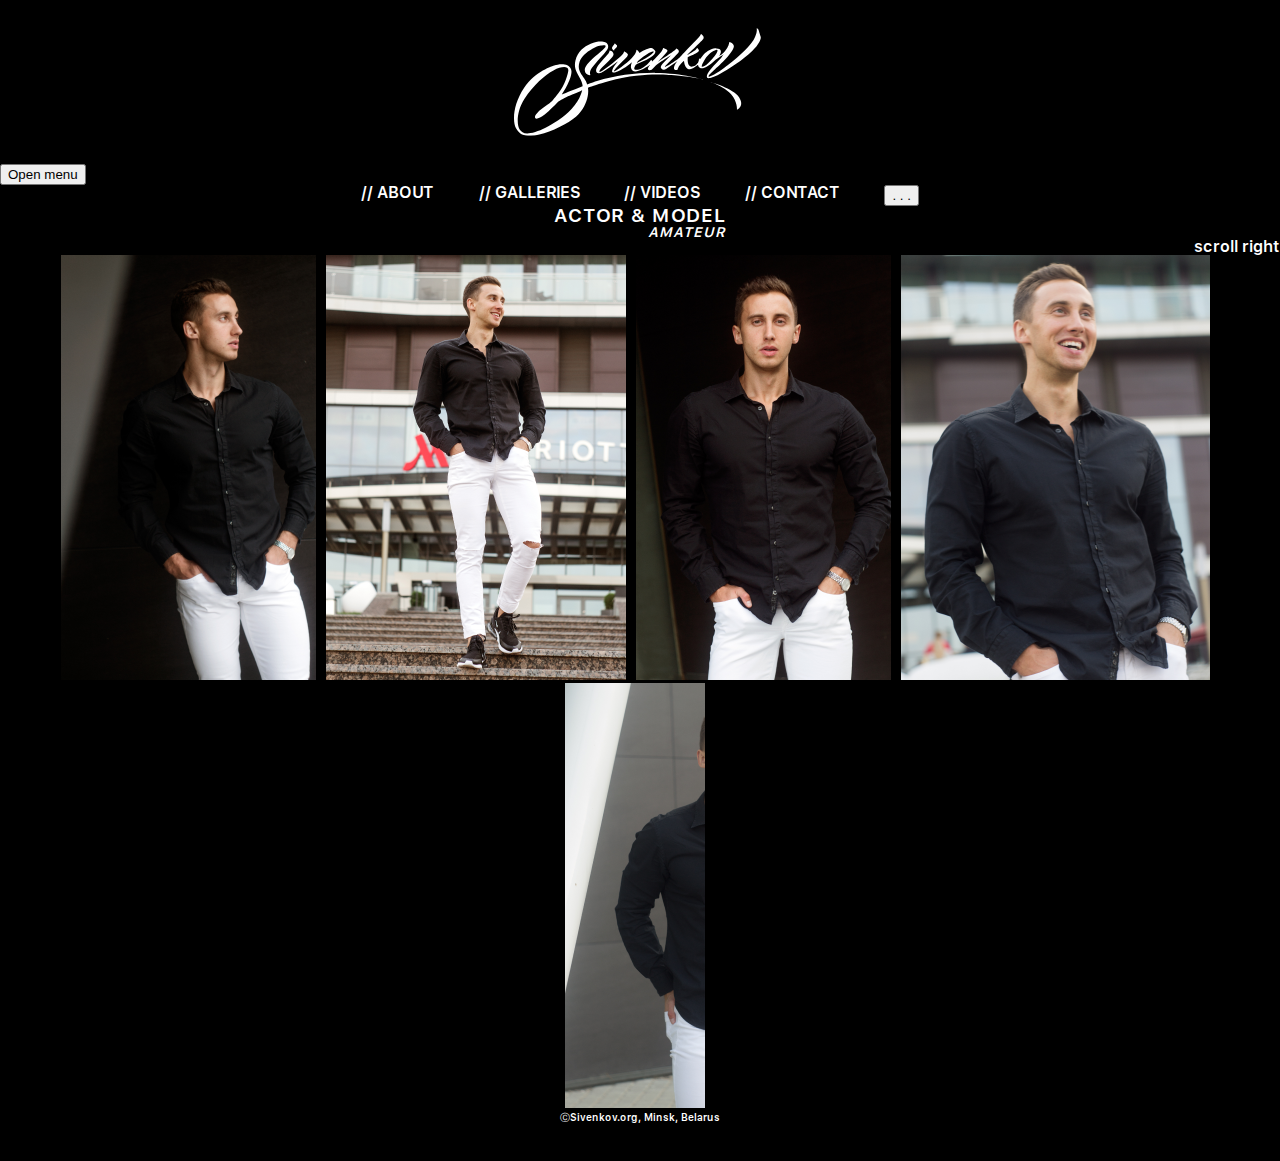
==== index.html @ 57c72c06 "Доработки, добавление стилей" ====
<!DOCTYPE html>
<html lang="en">
<head>
    <meta charset="UTF-8">
    <meta name="viewport" content="width=device-width, initial-scale=1.0">
    <meta http-equiv="X-UA-Compatible" content="ie=edge">
    <link rel="stylesheet" href="css/base/reset.css">
    <link rel="stylesheet" href="css/style.css">
    <link rel="stylesheet" href="css/fonts/Futura.css">
    <link rel="stylesheet" href="css/fonts/Playfair.css">
    <link rel="stylesheet" href="css/fonts/SanFrancisco.css">
    <title>Main page</title>
</head>
<body>

<header class="page-header">
    <a class="page-header__logo" href="#"><img src="img/logo.svg" alt="logo" class="page-header__logo-image">
    </a>
    <nav class="main-nav">
        <button class="main-nav__toggle" type="button">Open menu
        </button><!--Кпопка для моб.меню-->
        <ul class="main-nav__list">
            <li class="main-nav__list-item">
                <a href="about.html">// About</a>
            </li>
            <li class="main-nav__list-item">
                <a href="galleries.html">// Galleries</a>
            </li>
            <li class="main-nav__list-item">
                <a href="videos.html">// Videos</a>
            </li>
            <li class="main-nav__list-item">
                <a href="contact.html">// Contact</a>
            </li>
            <li class="main-nav__list-item">
                <button>
                    <span>.</span>
                    <span>.</span>
                    <span>.</span>
                </button>
            </li>
        </ul>
    </nav>
    </header>

<main class="page-main">
        <div class="page-main__title">
            <h1>Actor & Model</h1>
            <h3>Amateur</h2>
        </div>
        <a class="link" href="#">scroll right</a>
        <div class="photos-container">
            <div class="photos-container__item"><img src="img/Rectangle 1.png" alt="image" class="photos-container__image">
            </div>
            <div class="photos-container__item"><img src="img/Rectangle 2.png" alt="image" class="photos-container__image">
            </div>
            <div class="photos-container__item"><img src="img/Rectangle 3.png" alt="image" class="photos-container__image">
            </div>
            <div class="photos-container__item"><img src="img/Rectangle 4.png" alt="image" class="photos-container__image">
            </div>
            <div class="photos-container__item"><img src="img/Rectangle 5.png" alt="image" class="photos-container__image">
            </div>
        </div>
</main>

<footer class="page-footer">
    <p>&#9400;Sivenkov.org, Minsk, Belarus</p>
</footer>

</body>
</html>
---- css/style.css ----
@charset "UTF-8";
html {
  height: 100%; }

body {
  display: flex;
  flex-direction: column;
  height: 100vh;
  font-size: 16px;
  background: #000000;
  color: #FFFFFF;
  height: 848px;
  font-family: "SF UI Display", "Playfair Display SC"; }

.page-header,
.page-footer {
  flex-grow: 0;
  flex-shrink: 0;
  flex-basis: auto; }

.main-page__header {
  display: flex;
  flex-direction: column; }

.page-header__logo {
  display: flex;
  justify-content: center;
  margin: 28px 0; }

.page-header__logo-image {
  width: 252px;
  height: 108px; }

.main-nav__list {
  display: flex;
  justify-content: space-between;
  margin: 0 auto;
  width: 558px; }

.main-nav__list a {
  color: #FFFFFF;
  text-decoration: none;
  text-transform: uppercase; }

.page-main {
  display: flex;
  flex-direction: column;
  justify-content: center;
  flex-grow: 1;
  flex-shrink: 0;
  flex-basis: auto;
  margin: 0 auto; }

.page-main__title {
  display: block;
  margin: 0 auto; }

h1,
h3 {
  text-transform: uppercase;
  margin: 0 auto;
  letter-spacing: 1px;
  font-size: 19px; }

h3 {
  display: flex;
  justify-content: flex-end;
  font-style: italic;
  font-size: 14px; }

.link {
  display: flex;
  justify-content: flex-end;
  color: #FFFFFF;
  text-decoration: none; }

.photos-container {
  display: flex;
  justify-content: center;
  flex-wrap: wrap; }

.photos-container__image {
  padding-right: 10px; }

footer {
  display: flex;
  justify-content: center;
  height: 50px;
  font-size: 10px;
  line-height: 13px; }

/*моб версия*/
@media (min-width: 320px) {
  body: 320px;
  margin: 0 auto; }
/*планшет */
/*десктоп */

/*# sourceMappingURL=style.css.map */
---- css/fonts/Futura.css ----
@font-face {
    font-family: 'Futura Md BT';
    src: url('../../fonts/Futura/FuturaBT-Bold.woff2') format('woff2'),
    url('../../fonts/Futura/FuturaBT-Bold.woff.woff') format('woff');
    font-weight: bold;
    font-style: normal;
}

@font-face {
    font-family: 'Futura Lt BT';
    src: url('../../fonts/Futura/FuturaBT-Light.woff2') format('woff2'),
        url('../../fonts/Futura/FuturaBT-Light.woff') format('woff');
    font-weight: 300;
    font-style: normal;
}
---- css/fonts/Playfair.css ----
@font-face {
    font-family: 'Playfair Display SC';
    src: url('../../fonts/Playfair/PlayfairDisplay-Bold.woff2') format('woff2'),
        url('../../fonts/Playfair/PlayfairDisplay-Bold.woff') format('woff');
    font-weight: 900;
    font-style: normal;
}

@font-face {
    font-family: 'Playfair Display SC';
    src: url('../../fonts/Playfair/PlayfairDisplay-Regular.woff2') format('woff2'),
        url('../../fonts/Playfair/PlayfairDisplay-Regular.woff') format('woff');
    font-weight: normal;
    font-style: normal;
}

@font-face {
    font-family: 'Playfair Display';
    src: url('../../fonts/Playfair/PlayfairDisplaySC-Black.woff2') format('woff2'),
        url('../../fonts/Playfair/PlayfairDisplaySC-Black.woff') format('woff');
    font-weight: normal;
    font-style: normal;
}

@font-face {
    font-family: 'Playfair Display SC';
    src: url('../../fonts/Playfair/PlayfairDisplaySC-Italic.woff2') format('woff2'),
        url('../../fonts/Playfair/PlayfairDisplaySC-Italic.woff') format('woff');
    font-weight: normal;
    font-style: italic;
}

@font-face {
    font-family: 'Playfair Display';
    src: url('../../fonts/Playfair/PlayfairDisplaySC-Regular.woff2') format('woff2'),
        url('../../fonts/Playfair/PlayfairDisplaySC-Regular.woff') format('woff');
    font-weight: bold;
    font-style: normal;
}
---- css/fonts/SanFrancisco.css ----
@font-face {
    font-family: 'SF UI Text';
    src: url('../../fonts/SanFrancisco/SFUIDisplay-Black.woff2') format('woff2'),
        url('../../fonts/SanFrancisco//SFUIDisplay-Black.woff') format('woff');
    font-weight: 300;
    font-style: normal;
}

@font-face {
    font-family: 'SF UI Display';
    src: url('../../fonts/SanFrancisco/') format('woff2'),
        url('../../fonts/SanFrancisco') format('woff');
    font-weight: 100;
    font-style: normal;
}

@font-face {
    font-family: 'SF UI Text';
    src: url('../../fonts/SanFrancisco') format('woff2'),
        url('../../fonts/SanFrancisco') format('woff');
    font-weight: 900;
    font-style: normal;
}

@font-face {
    font-family: 'SF UI Display';
    src: url('../../fonts/SanFrancisco') format('woff2'),
        url('../../fonts/SanFrancisco') format('woff');
    font-weight: 500;
    font-style: normal;
}

@font-face {
    font-family: 'SF UI Text';
    src: url('../../fonts/SanFrancisco') format('woff2'),
        url('../../fonts/SanFrancisco') format('woff');
    font-weight: 300;
    font-style: italic;
}

@font-face {
    font-family: 'SF UI Text';
    src: url('../../fonts/SanFrancisco') format('woff2'),
        url('../../fonts/SanFrancisco') format('woff');
    font-weight: 300;
    font-style: italic;
}

@font-face {
    font-family: 'SF UI Display';
    src: url('../../fonts/SanFrancisco') format('woff2'),
        url('../../fonts/SanFrancisco') format('woff');
    font-weight: 100;
    font-style: normal;
}

@font-face {
    font-family: 'SF UI Text';
    src: url('../../fonts/SanFrancisco') format('woff2'),
        url('../../fonts/SanFrancisco') format('woff');
    font-weight: normal;
    font-style: italic;
}

@font-face {
    font-family: 'SF UI Display';
    src: url('../../fonts/SanFrancisco') format('woff2'),
        url('../../fonts/SanFrancisco') format('woff');
    font-weight: 300;
    font-style: normal;
}

@font-face {
    font-family: 'SF UI Text';
    src: url('../../fonts/SanFrancisco') format('woff2'),
        url('../../fonts/SanFrancisco') format('woff');
    font-weight: bold;
    font-style: normal;
}

@font-face {
    font-family: 'SF UI Display';
    src: url('../../fonts/SanFrancisco') format('woff2'),
        url('../../fonts/SanFrancisco') format('woff');
    font-weight: 300;
    font-style: normal;
}

@font-face {
    font-family: 'SF UI Display';
    src: url('../../fonts/SanFrancisco') format('woff2'),
        url('../../fonts/SanFrancisco') format('woff');
    font-weight: 900;
    font-style: normal;
}

@font-face {
    font-family: 'SF UI Text';
    src: url('../../fonts/SanFrancisco') format('woff2'),
        url('../../fonts/SanFrancisco') format('woff');
    font-weight: normal;
    font-style: normal;
}

@font-face {
    font-family: 'SF UI Text';
    src: url('../../fonts/SanFrancisco') format('woff2'),
        url('../../fonts/SanFrancisco') format('woff');
    font-weight: 600;
    font-style: normal;
}

@font-face {
    font-family: 'SF UI Display';
    src: url('../../fonts/SanFrancisco/SFUIText-Light.woff2') format('woff2'),
        url('../../fonts/SanFrancisco/SFUIText-Light.woff') format('woff');
    font-weight: 600;
    font-style: normal;
}

@font-face {
    font-family: 'SF UI Text';
    src: url('../../fonts/SanFrancisco/SFUIText-LightItalic.woff2') format('woff2'),
        url('../../fonts/SanFrancisco/SFUIText-LightItalic.woff') format('woff');
    font-weight: 500;
    font-style: italic;
}

@font-face {
    font-family: 'SF UI Text';
    src: url('../../fonts/SanFrancisco/SFUIText-Medium.woff2') format('woff2'),
        url('../../fonts/SanFrancisco/SFUIText-Medium.woff') format('woff');
    font-weight: 500;
    font-style: normal;
}

@font-face {
    font-family: 'SF UI Text';
    src: url('../../fonts/SanFrancisco/SFUIText-MediumItalic.woff2') format('woff2'),
        url('../../fonts/SanFrancisco/SFUIText-MediumItalic.woff') format('woff');
    font-weight: bold;
    font-style: italic;
}

@font-face {
    font-family: 'SF UI Display';
    src: url('../../fonts/SanFrancisco/SFUIText-Regular.woff2') format('woff2'),
        url('../../fonts/SanFrancisco/SFUIText-Regular.woff') format('woff');
    font-weight: bold;
    font-style: normal;
}

@font-face {
    font-family: 'SF UI Display';
    src: url('../../fonts/SanFrancisco/SFUIText-Semibold.woff2') format('woff2'),
        url('../../fonts/SanFrancisco/SFUIText-Semibold.woff') format('woff');
    font-weight: normal;
    font-style: normal;
}

@font-face {
    font-family: 'SF UI Text';
    src: url('../../fonts/SanFrancisco/SFUIText-SemiboldItalic.woff2') format('woff2'),
        url('../../fonts/SanFrancisco/SFUIText-SemiboldItalic.woff') format('woff');
    font-weight: 600;
    font-style: italic;
}
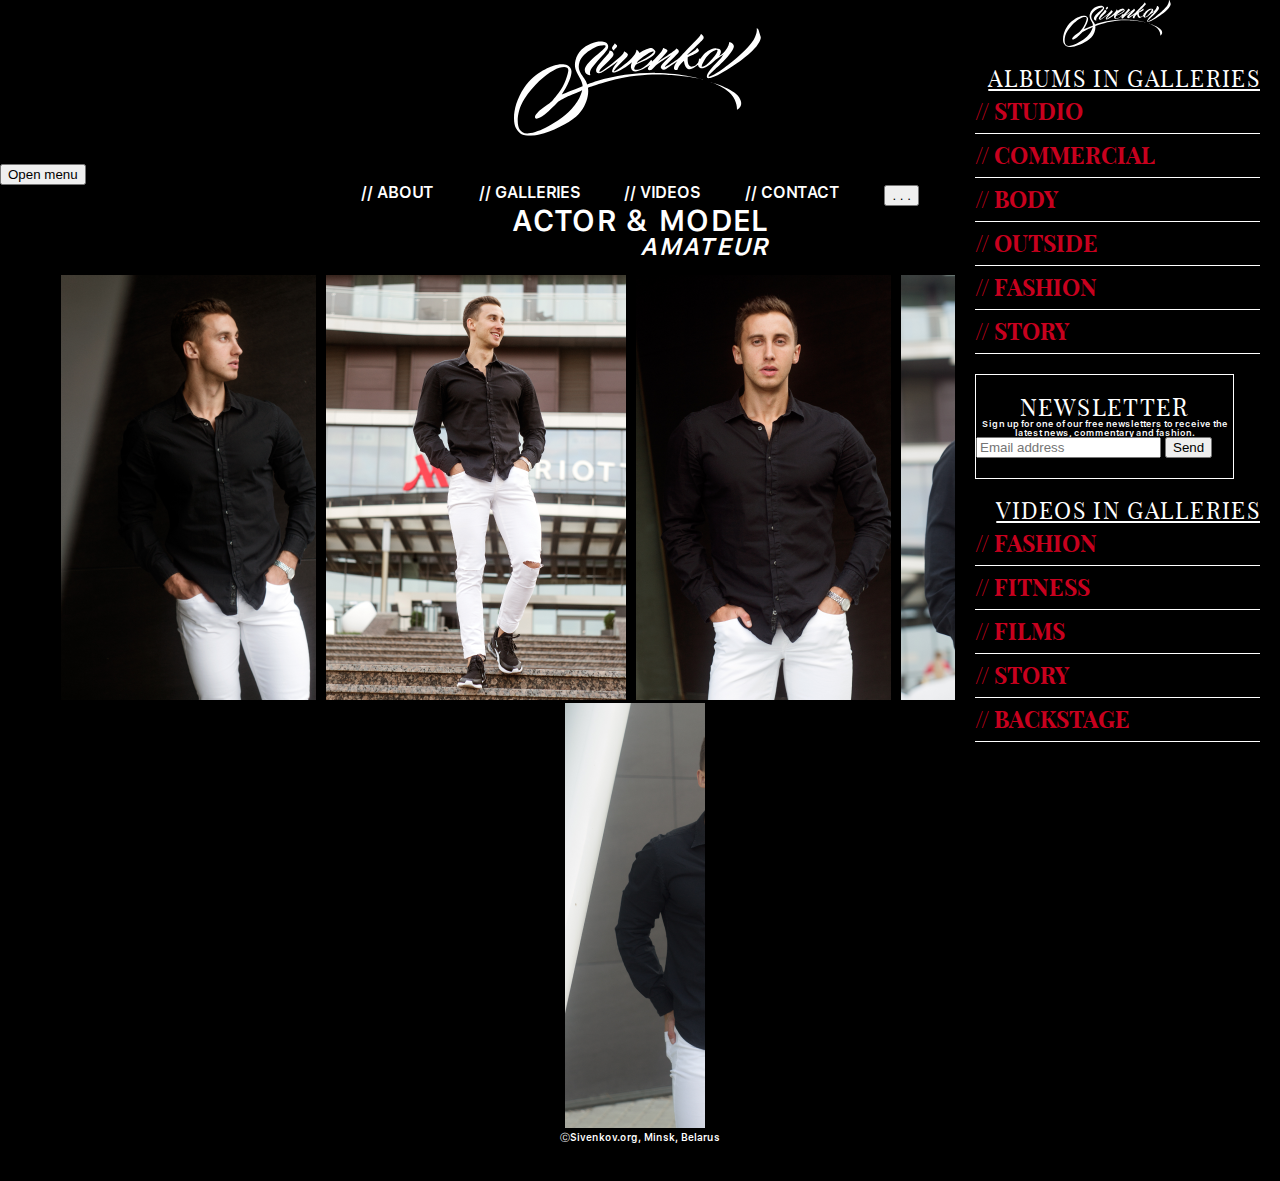
==== commit 6413e3e4: "Доработки секций, добавление стилей" ====
--- a/index.html
+++ b/index.html
@@ -33,7 +33,7 @@
                 <a href="contact.html">// Contact</a>
             </li>
             <li class="main-nav__list-item">
-                <button>
+                <button class="main-nav__extra-menu" type="button">
                     <span>.</span>
                     <span>.</span>
                     <span>.</span>
@@ -41,6 +41,59 @@
             </li>
         </ul>
     </nav>
+
+        <div class="aside-menu">
+            <a class="aside-header__logo" href="#"><img src="img/logo.svg" alt="logo" class="aside-header__logo-image"></a>
+            <ul class="aside-nav__list">
+                <h3>Albums in galleries</h3>
+                    <li class="aside-nav__list-item">
+                        <a href="about.html">// Studio</a>
+                    </li>
+                    <li class="aside-nav__list-item">
+                        <a href="galleries.html">// Commercial</a>
+                    </li>
+                    <li class="aside-nav__list-item">
+                        <a href="videos.html">// Body</a>
+                    </li>
+                    <li class="aside-nav__list-item">
+                        <a href="contact.html">// Outside</a>
+                    </li>
+                    <li class="aside-nav__list-item">
+                        <a href="contact.html">// Fashion</a>
+                    </li>
+                    <li class="aside-nav__list-item">
+                        <a href="contact.html">// Story</a>
+                    </li>
+            </ul>
+
+            <div class="newsletter">
+                <h3>Newsletter</h3>
+                    <p>Sign up for one of our free newsletters to receive the latest news, commentary and fashion.</p>
+                <form action="subscribers">
+                    <input placeholder="Email address" type="email">
+                    <button class="send" type="submit">Send</button>
+                </form>
+            </div>
+
+            <ul class="aside-nav__list">
+                <h3>Videos in galleries</h3>
+                    <li class="aside-nav__list-item">
+                        <a href="about.html">// Fashion</a>
+                    </li>
+                    <li class="aside-nav__list-item">
+                        <a href="galleries.html">// Fitness</a>
+                    </li>
+                    <li class="aside-nav__list-item">
+                        <a href="videos.html">// Films</a>
+                    </li>
+                    <li class="aside-nav__list-item">
+                        <a href="contact.html">// Story</a>
+                    </li>
+                    <li class="aside-nav__list-item">
+                        <a href="contact.html">// Backstage</a>
+                    </li>
+            </ul>
+        </div>
     </header>
 
 <main class="page-main">
--- a/css/style.css
+++ b/css/style.css
@@ -10,7 +10,7 @@
   background: #000000;
   color: #FFFFFF;
   height: 848px;
-  font-family: "SF UI Display", "Playfair Display SC"; }
+  font-family: "SF UI Display"; }
 
 .page-header,
 .page-footer {
@@ -55,18 +55,19 @@
   display: block;
   margin: 0 auto; }
 
-h1,
-h3 {
+h1 {
   text-transform: uppercase;
   margin: 0 auto;
-  letter-spacing: 1px;
-  font-size: 19px; }
+  letter-spacing: 1.3px;
+  font-size: 29px; }
 
 h3 {
   display: flex;
   justify-content: flex-end;
   font-style: italic;
-  font-size: 14px; }
+  font-size: 24px;
+  text-transform: uppercase;
+  letter-spacing: 1.3px; }
 
 .link {
   display: flex;
@@ -89,6 +90,69 @@
   font-size: 10px;
   line-height: 13px; }
 
+.aside-menu {
+  display: flex;
+  flex-direction: column;
+  position: fixed;
+  top: 0;
+  right: 0;
+  bottom: 0;
+  min-height: 100vh;
+  background: #000000;
+  width: 325px; }
+
+.aside-nav__list {
+  margin: 0 20px;
+  padding: 20px 0; }
+
+.aside-nav__list h3 {
+  font-family: "Playfair Display SC";
+  font-size: 23px;
+  text-transform: uppercase;
+  text-decoration: underline;
+  font-style: normal; }
+
+.aside-nav__list-item {
+  padding: 10px 0;
+  border-bottom: 0.25px solid #FFFFFF; }
+
+.aside-nav__list-item a {
+  color: #C8001E;
+  font-weight: bold;
+  text-decoration: none;
+  font-family: "Playfair Display SC";
+  font-size: 23px;
+  text-transform: uppercase; }
+
+.aside-header__logo {
+  display: flex;
+  justify-content: center; }
+
+.aside-header__logo-image {
+  max-width: 110px;
+  width: 100%;
+  height: auto; }
+
+.newsletter {
+  max-width: 257px;
+  width: 100%;
+  height: auto;
+  background: #000000;
+  border: 0.25px solid #FFFFFF;
+  margin: 0 20px;
+  padding: 20px 0; }
+
+.newsletter h3 {
+  font-family: "Playfair Display SC";
+  justify-content: center;
+  font-style: normal;
+  font-size: 24px; }
+
+.newsletter p {
+  font-family: "SF UI Display";
+  text-align: center;
+  font-size: 9px; }
+
 /*моб версия*/
 @media (min-width: 320px) {
   body: 320px;
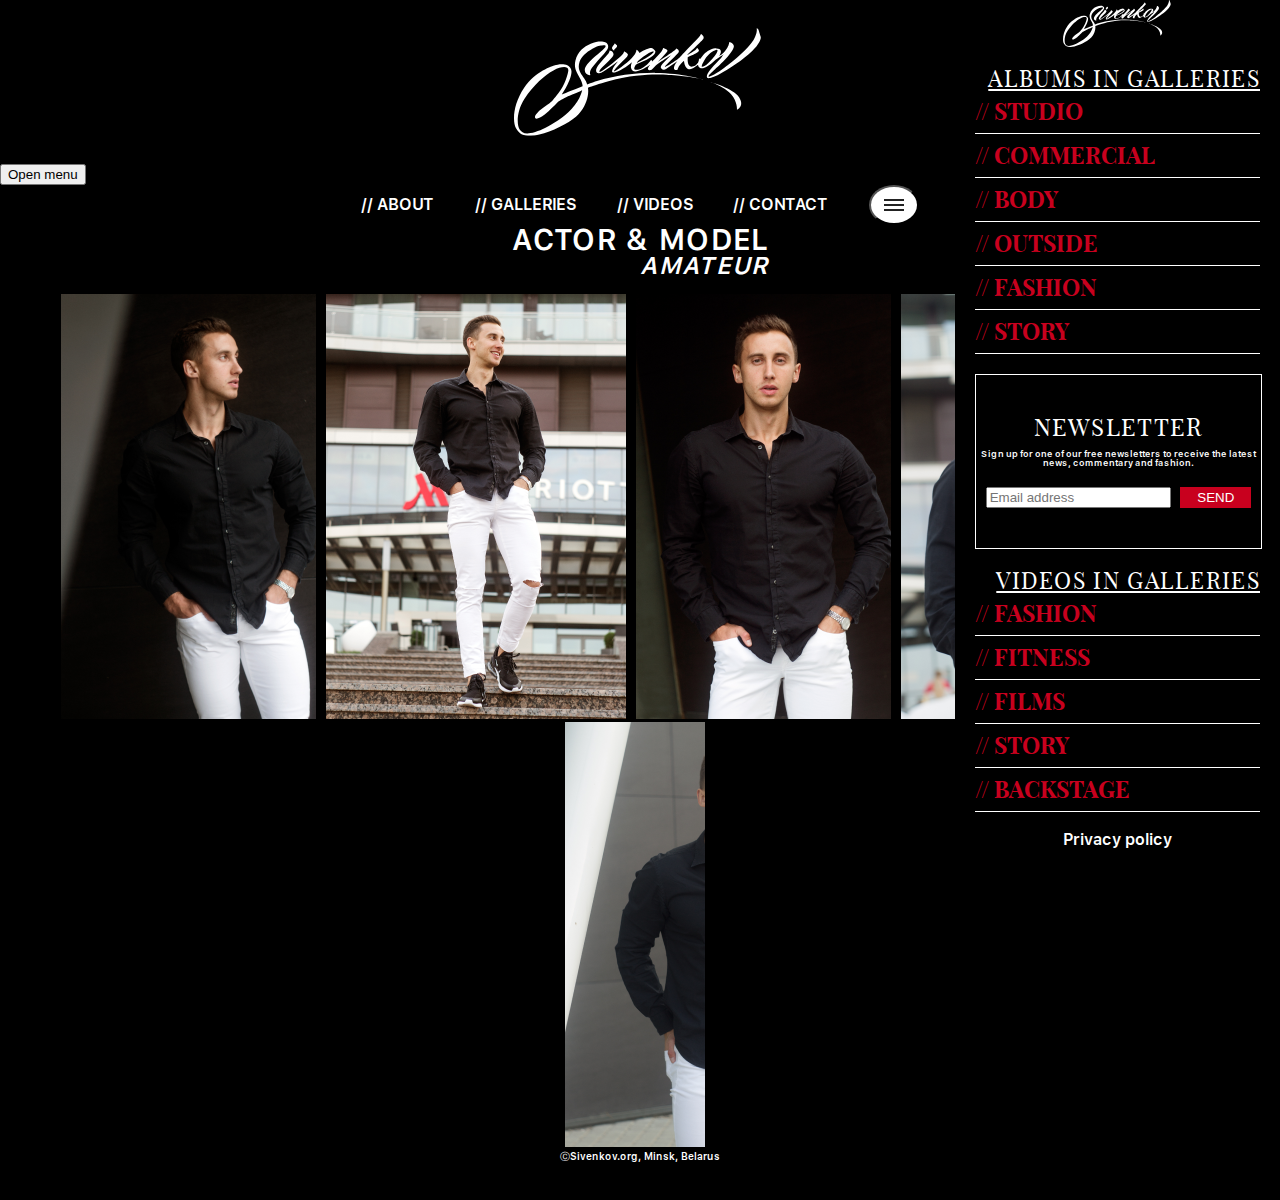
==== commit f0592514: "Правки боковой менюшки" ====
--- a/index.html
+++ b/index.html
@@ -1,124 +1,147 @@
-<!DOCTYPE html>
-<html lang="en">
-<head>
-    <meta charset="UTF-8">
-    <meta name="viewport" content="width=device-width, initial-scale=1.0">
-    <meta http-equiv="X-UA-Compatible" content="ie=edge">
-    <link rel="stylesheet" href="css/base/reset.css">
-    <link rel="stylesheet" href="css/style.css">
-    <link rel="stylesheet" href="css/fonts/Futura.css">
-    <link rel="stylesheet" href="css/fonts/Playfair.css">
-    <link rel="stylesheet" href="css/fonts/SanFrancisco.css">
-    <title>Main page</title>
-</head>
-<body>
-
-<header class="page-header">
-    <a class="page-header__logo" href="#"><img src="img/logo.svg" alt="logo" class="page-header__logo-image">
-    </a>
-    <nav class="main-nav">
-        <button class="main-nav__toggle" type="button">Open menu
-        </button><!--Кпопка для моб.меню-->
-        <ul class="main-nav__list">
-            <li class="main-nav__list-item">
-                <a href="about.html">// About</a>
-            </li>
-            <li class="main-nav__list-item">
-                <a href="galleries.html">// Galleries</a>
-            </li>
-            <li class="main-nav__list-item">
-                <a href="videos.html">// Videos</a>
-            </li>
-            <li class="main-nav__list-item">
-                <a href="contact.html">// Contact</a>
-            </li>
-            <li class="main-nav__list-item">
-                <button class="main-nav__extra-menu" type="button">
-                    <span>.</span>
-                    <span>.</span>
-                    <span>.</span>
-                </button>
-            </li>
-        </ul>
-    </nav>
-
-        <div class="aside-menu">
-            <a class="aside-header__logo" href="#"><img src="img/logo.svg" alt="logo" class="aside-header__logo-image"></a>
-            <ul class="aside-nav__list">
-                <h3>Albums in galleries</h3>
-                    <li class="aside-nav__list-item">
-                        <a href="about.html">// Studio</a>
-                    </li>
-                    <li class="aside-nav__list-item">
-                        <a href="galleries.html">// Commercial</a>
-                    </li>
-                    <li class="aside-nav__list-item">
-                        <a href="videos.html">// Body</a>
-                    </li>
-                    <li class="aside-nav__list-item">
-                        <a href="contact.html">// Outside</a>
-                    </li>
-                    <li class="aside-nav__list-item">
-                        <a href="contact.html">// Fashion</a>
-                    </li>
-                    <li class="aside-nav__list-item">
-                        <a href="contact.html">// Story</a>
-                    </li>
-            </ul>
-
-            <div class="newsletter">
-                <h3>Newsletter</h3>
-                    <p>Sign up for one of our free newsletters to receive the latest news, commentary and fashion.</p>
-                <form action="subscribers">
-                    <input placeholder="Email address" type="email">
-                    <button class="send" type="submit">Send</button>
-                </form>
-            </div>
-
-            <ul class="aside-nav__list">
-                <h3>Videos in galleries</h3>
-                    <li class="aside-nav__list-item">
-                        <a href="about.html">// Fashion</a>
-                    </li>
-                    <li class="aside-nav__list-item">
-                        <a href="galleries.html">// Fitness</a>
-                    </li>
-                    <li class="aside-nav__list-item">
-                        <a href="videos.html">// Films</a>
-                    </li>
-                    <li class="aside-nav__list-item">
-                        <a href="contact.html">// Story</a>
-                    </li>
-                    <li class="aside-nav__list-item">
-                        <a href="contact.html">// Backstage</a>
-                    </li>
-            </ul>
-        </div>
-    </header>
-
-<main class="page-main">
-        <div class="page-main__title">
-            <h1>Actor & Model</h1>
-            <h3>Amateur</h2>
-        </div>
-        <a class="link" href="#">scroll right</a>
-        <div class="photos-container">
-            <div class="photos-container__item"><img src="img/Rectangle 1.png" alt="image" class="photos-container__image">
-            </div>
-            <div class="photos-container__item"><img src="img/Rectangle 2.png" alt="image" class="photos-container__image">
-            </div>
-            <div class="photos-container__item"><img src="img/Rectangle 3.png" alt="image" class="photos-container__image">
-            </div>
-            <div class="photos-container__item"><img src="img/Rectangle 4.png" alt="image" class="photos-container__image">
-            </div>
-            <div class="photos-container__item"><img src="img/Rectangle 5.png" alt="image" class="photos-container__image">
-            </div>
-        </div>
-</main>
-
-<footer class="page-footer">
-    <p>&#9400;Sivenkov.org, Minsk, Belarus</p>
-</footer>
-
-</body>
+<!DOCTYPE html>
+<html lang="en">
+
+<head>
+    <meta charset="UTF-8">
+    <meta name="viewport" content="width=device-width, initial-scale=1.0">
+    <meta http-equiv="X-UA-Compatible" content="ie=edge">
+    <link rel="stylesheet" href="css/base/reset.css">
+    <link rel="stylesheet" href="css/style.css">
+    <link rel="stylesheet" href="css/fonts/Futura.css">
+    <link rel="stylesheet" href="css/fonts/Playfair.css">
+    <link rel="stylesheet" href="css/fonts/SanFrancisco.css">
+    <title>Main page</title>
+</head>
+
+<body>
+
+    <header class="page-header">
+        <a class="page-header__logo" href="#"><img src="img/logo.svg" alt="logo" class="page-header__logo-image">
+        </a>
+        <nav class="main-nav">
+            <button class="main-nav__toggle" type="button">Open menu
+            </button>
+            <!--Кпопка для моб.меню-->
+            <ul class="main-nav__list">
+                <li class="main-nav__list-item">
+                    <a href="html/about.html">// About</a>
+                </li>
+                <li class="main-nav__list-item">
+                    <a href="html/galleries.html">// Galleries</a>
+                </li>
+                <li class="main-nav__list-item">
+                    <a href="html/videos.html">// Videos</a>
+                </li>
+                <li class="main-nav__list-item">
+                    <a href="html/contact.html">// Contact</a>
+                </li>
+                <li class="main-nav__list-item">
+                    <button class="main-nav__extra-menu" type="button">
+                        <span class="menu-btn"></span>
+                    </button>
+                </li>
+            </ul>
+        </nav>
+
+        <div class="aside-menu">
+            <a class="aside-header__logo" href="#"><img src="img/logo.svg" alt="logo"
+                    class="aside-header__logo-image"></a>
+            <ul class="aside-nav__list">
+                <h3>Albums in galleries</h3>
+                <li class="aside-nav__list-item">
+                    <a href="about.html">// Studio</a>
+                </li>
+                <li class="aside-nav__list-item">
+                    <a href="galleries.html">// Commercial</a>
+                </li>
+                <li class="aside-nav__list-item">
+                    <a href="videos.html">// Body</a>
+                </li>
+                <li class="aside-nav__list-item">
+                    <a href="contact.html">// Outside</a>
+                </li>
+                <li class="aside-nav__list-item">
+                    <a href="contact.html">// Fashion</a>
+                </li>
+                <li class="aside-nav__list-item">
+                    <a href="contact.html">// Story</a>
+                </li>
+            </ul>
+
+            <div class="newsletter">
+                <h3>Newsletter</h3>
+                <p>Sign up for one of our free newsletters to receive the latest news, commentary and fashion.</p>
+                <form action="subscribers" class="subscribers">
+                    <input placeholder="Email address" type="email">
+                    <button class="send" type="submit">Send</button>
+                </form>
+            </div>
+
+            <ul class="aside-nav__list">
+                <h3>Videos in galleries</h3>
+                <li class="aside-nav__list-item">
+                    <a href="about.html">// Fashion</a>
+                </li>
+                <li class="aside-nav__list-item">
+                    <a href="galleries.html">// Fitness</a>
+                </li>
+                <li class="aside-nav__list-item">
+                    <a href="videos.html">// Films</a>
+                </li>
+                <li class="aside-nav__list-item">
+                    <a href="contact.html">// Story</a>
+                </li>
+                <li class="aside-nav__list-item">
+                    <a href="contact.html">// Backstage</a>
+                </li>
+            </ul>
+
+                <div class="page-footer__social social">
+                    <b class="social__title">Privacy policy</b>
+                    <ul class="social__list">
+                      <li class="social__item">
+                        <a class="social__link social__link--facebook" href="https://www.facebook.com/"><img src="../Job/img/fb.svg" alt=""></a>
+                      </li>
+                      <li class="social__item">
+                        <a class="social__link social__link--telegram" href="https://telegram.org/"><img src="../Job/img/tlg.svg" alt=""></a>
+                      </li>
+                      <li class="social__item">
+                        <a class="social__link social__link--instagram" href="https://www.instagram.com/"><img src="../Job/img/inst.svg" alt=""></a>
+                      </li>
+                    </ul>
+                  </div>
+            </div>
+    </header>
+
+    <main class="page-main">
+        <div class="page-main__title">
+            <h1>Actor & Model</h1>
+            <h3>Amateur</h2>
+        </div>
+        <a class="link" href="#">scroll right</a>
+        <div class="photos-container">
+            <div class="photos-container__item"><img src="img/Rectangle 1.png" alt="image"
+                    class="photos-container__image">
+            </div>
+            <div class="photos-container__item"><img src="img/Rectangle 2.png" alt="image"
+                    class="photos-container__image">
+            </div>
+            <div class="photos-container__item"><img src="img/Rectangle 3.png" alt="image"
+                    class="photos-container__image">
+            </div>
+            <div class="photos-container__item"><img src="img/Rectangle 4.png" alt="image"
+                    class="photos-container__image">
+            </div>
+            <div class="photos-container__item"><img src="img/Rectangle 5.png" alt="image"
+                    class="photos-container__image">
+            </div>
+        </div>
+    </main>
+
+    <footer class="page-footer">
+        <p>&#9400;Sivenkov.org, Minsk, Belarus</p>
+    </footer>
+
+</body>
+
 </html>--- a/css/style.css
+++ b/css/style.css
@@ -134,24 +134,38 @@
   height: auto; }
 
 .newsletter {
-  max-width: 257px;
+  max-width: 285px;
   width: 100%;
   height: auto;
   background: #000000;
   border: 0.25px solid #FFFFFF;
   margin: 0 20px;
-  padding: 20px 0; }
+  padding: 40px 0; }
 
 .newsletter h3 {
   font-family: "Playfair Display SC";
   justify-content: center;
   font-style: normal;
-  font-size: 24px; }
+  font-size: 24px;
+  padding-bottom: 10px; }
 
 .newsletter p {
   font-family: "SF UI Display";
   text-align: center;
-  font-size: 9px; }
+  font-size: 9px;
+  padding-bottom: 20px; }
+
+.subscribers {
+  display: flex;
+  justify-content: space-evenly; }
+
+.send {
+  background-color: #C8001E;
+  width: 71px;
+  height: auto;
+  border: 1px solid #C8001E;
+  text-transform: uppercase;
+  color: #ffffff; }
 
 /*моб версия*/
 @media (min-width: 320px) {
@@ -159,5 +173,55 @@
   margin: 0 auto; }
 /*планшет */
 /*десктоп */
+.main-nav__list-item {
+  display: flex;
+  justify-content: center;
+  align-items: center; }
+
+.main-nav__extra-menu {
+  display: block;
+  width: 50px;
+  height: 40px;
+  background-color: #fff;
+  border-radius: 50%;
+  position: relative; }
+
+.main-nav__extra-menu span,
+.main-nav__extra-menu span::before,
+.main-nav__extra-menu span::after {
+  position: absolute;
+  top: 50%;
+  margin-top: -1px;
+  left: 50%;
+  margin-left: -10px;
+  width: 20px;
+  height: 2px;
+  background-color: #222222; }
+
+span::before,
+span::after {
+  content: '';
+  display: block;
+  transition: 0.5s; }
+
+span::before {
+  transform: translateY(-5px); }
+
+span::after {
+  transform: translateY(5px); }
+
+.page-footer__social social {
+  display: block; }
+
+.social__title {
+  display: flex;
+  justify-content: center;
+  padding-bottom: 20px; }
+
+.social__list {
+  display: flex;
+  justify-content: space-between;
+  width: 120px;
+  margin: 0 auto; }
 
 /*# sourceMappingURL=style.css.map */
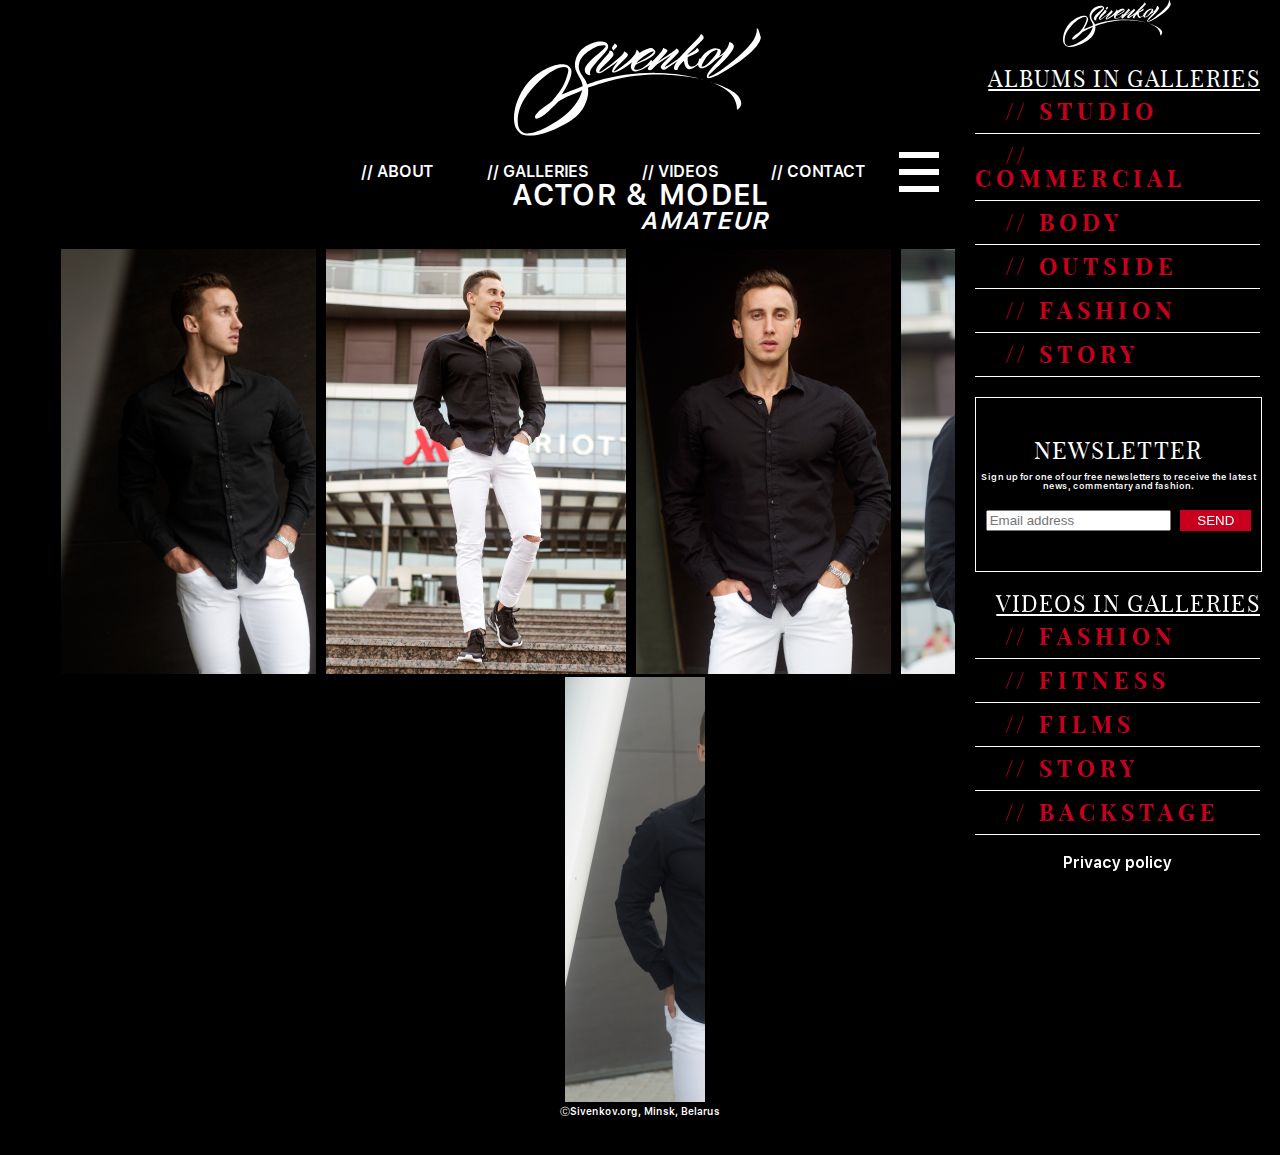
==== commit 00354eb5: "Правки" ====
--- a/index.html
+++ b/index.html
@@ -35,82 +35,95 @@
                 <li class="main-nav__list-item">
                     <a href="html/contact.html">// Contact</a>
                 </li>
+
                 <li class="main-nav__list-item">
-                    <button class="main-nav__extra-menu" type="button">
-                        <span class="menu-btn"></span>
-                    </button>
+                    <div class="burger-menu">
+                        <a href="#" class="burger-menu__button">
+                            <span class="burger-menu__lines"></span>
+                        </a>
+                        <nav class="burger-menu__nav">
+                            <div class="aside-menu">
+                                <a class="aside-header__logo" href="#"><img src="img/logo.svg" alt="logo"
+                                        class="aside-header__logo-image"></a>
+                                <ul class="aside-nav__list">
+                                    <h3>Albums in galleries</h3>
+                                    <li class="aside-nav__list-item">
+                                        <a class="burger-menu__link" href="about.html">// Studio</a>
+                                    </li>
+                                    <li class="aside-nav__list-item">
+                                        <a class="burger-menu__link" href="galleries.html">// Commercial</a>
+                                    </li>
+                                    <li class="aside-nav__list-item">
+                                        <a class="burger-menu__link" href="videos.html">// Body</a>
+                                    </li>
+                                    <li class="aside-nav__list-item">
+                                        <a class="burger-menu__link" href="contact.html">// Outside</a>
+                                    </li>
+                                    <li class="aside-nav__list-item">
+                                        <a class="burger-menu__link" href="contact.html">// Fashion</a>
+                                    </li>
+                                    <li class="aside-nav__list-item">
+                                        <a class="burger-menu__link" href="contact.html">// Story</a>
+                                    </li>
+                                </ul>
+
+                                <div class="newsletter">
+                                    <h3>Newsletter</h3>
+                                    <p>Sign up for one of our free newsletters to receive the latest news, commentary
+                                        and fashion.</p>
+                                    <form action="subscribers" class="subscribers">
+                                        <input placeholder="Email address" type="email">
+                                        <button class="send" type="submit">Send</button>
+                                    </form>
+                                </div>
+
+                                <ul class="aside-nav__list">
+                                    <h3>Videos in galleries</h3>
+                                    <li class="aside-nav__list-item">
+                                        <a class="burger-menu__link" href="about.html">// Fashion</a>
+                                    </li>
+                                    <li class="aside-nav__list-item">
+                                        <a class="burger-menu__link" href="galleries.html">// Fitness</a>
+                                    </li>
+                                    <li class="aside-nav__list-item">
+                                        <a class="burger-menu__link" href="videos.html">// Films</a>
+                                    </li>
+                                    <li class="aside-nav__list-item">
+                                        <a class="burger-menu__link" href="contact.html">// Story</a>
+                                    </li>
+                                    <li class="aside-nav__list-item">
+                                        <a class="burger-menu__link" href="contact.html">// Backstage</a>
+                                    </li>
+                                </ul>
+
+                                <div class="page-footer__social social">
+                                    <b class="social__title">Privacy policy</b>
+                                    <ul class="social__list">
+                                        <li class="social__item">
+                                            <a class="social__link social__link--facebook"
+                                                href="https://www.facebook.com/"><img src="../Job/img/fb.svg"
+                                                    alt=""></a>
+                                        </li>
+                                        <li class="social__item">
+                                            <a class="social__link social__link--telegram"
+                                                href="https://telegram.org/"><img src="../Job/img/tlg.svg" alt=""></a>
+                                        </li>
+                                        <li class="social__item">
+                                            <a class="social__link social__link--instagram"
+                                                href="https://www.instagram.com/"><img src="../Job/img/inst.svg"
+                                                    alt=""></a>
+                                        </li>
+                                    </ul>
+                                </div>
+                            </div>
+                        </nav>
+                        <script src="https://code.jquery.com/jquery-3.4.0.min.js"></script>
+                        <script src="../Job/javasript/script.js"></script>
+                    
+                    </div>
                 </li>
             </ul>
         </nav>
-
-        <div class="aside-menu">
-            <a class="aside-header__logo" href="#"><img src="img/logo.svg" alt="logo"
-                    class="aside-header__logo-image"></a>
-            <ul class="aside-nav__list">
-                <h3>Albums in galleries</h3>
-                <li class="aside-nav__list-item">
-                    <a href="about.html">// Studio</a>
-                </li>
-                <li class="aside-nav__list-item">
-                    <a href="galleries.html">// Commercial</a>
-                </li>
-                <li class="aside-nav__list-item">
-                    <a href="videos.html">// Body</a>
-                </li>
-                <li class="aside-nav__list-item">
-                    <a href="contact.html">// Outside</a>
-                </li>
-                <li class="aside-nav__list-item">
-                    <a href="contact.html">// Fashion</a>
-                </li>
-                <li class="aside-nav__list-item">
-                    <a href="contact.html">// Story</a>
-                </li>
-            </ul>
-
-            <div class="newsletter">
-                <h3>Newsletter</h3>
-                <p>Sign up for one of our free newsletters to receive the latest news, commentary and fashion.</p>
-                <form action="subscribers" class="subscribers">
-                    <input placeholder="Email address" type="email">
-                    <button class="send" type="submit">Send</button>
-                </form>
-            </div>
-
-            <ul class="aside-nav__list">
-                <h3>Videos in galleries</h3>
-                <li class="aside-nav__list-item">
-                    <a href="about.html">// Fashion</a>
-                </li>
-                <li class="aside-nav__list-item">
-                    <a href="galleries.html">// Fitness</a>
-                </li>
-                <li class="aside-nav__list-item">
-                    <a href="videos.html">// Films</a>
-                </li>
-                <li class="aside-nav__list-item">
-                    <a href="contact.html">// Story</a>
-                </li>
-                <li class="aside-nav__list-item">
-                    <a href="contact.html">// Backstage</a>
-                </li>
-            </ul>
-
-                <div class="page-footer__social social">
-                    <b class="social__title">Privacy policy</b>
-                    <ul class="social__list">
-                      <li class="social__item">
-                        <a class="social__link social__link--facebook" href="https://www.facebook.com/"><img src="../Job/img/fb.svg" alt=""></a>
-                      </li>
-                      <li class="social__item">
-                        <a class="social__link social__link--telegram" href="https://telegram.org/"><img src="../Job/img/tlg.svg" alt=""></a>
-                      </li>
-                      <li class="social__item">
-                        <a class="social__link social__link--instagram" href="https://www.instagram.com/"><img src="../Job/img/inst.svg" alt=""></a>
-                      </li>
-                    </ul>
-                  </div>
-            </div>
     </header>
 
     <main class="page-main">
--- a/css/style.css
+++ b/css/style.css
@@ -74,6 +74,9 @@
   justify-content: flex-end;
   color: #FFFFFF;
   text-decoration: none; }
+
+.main-nav__toggle {
+  display: none; }
 
 .photos-container {
   display: flex;
@@ -224,4 +227,87 @@
   width: 120px;
   margin: 0 auto; }
 
+.burger-menu__button {
+  position: fixed;
+  z-index: 30;
+  border-radius: 50%;
+  background-color: #2a2a2a;
+  transition: 0.4s; }
+
+.burger-menu__button:hover .burger-menu__lines {
+  filter: opacity(0.4); }
+
+.burger-menu__lines,
+.burger-menu__lines::after,
+.burger-menu__lines::before {
+  position: absolute;
+  width: 40px;
+  height: 6px;
+  background-color: #fff; }
+
+.burger-menu__lines {
+  top: 50%;
+  left: 50%;
+  transform: translate(-50%, -50%); }
+
+.burger-menu__lines::before {
+  content: '';
+  top: -12px; }
+
+.burger-menu__lines::after {
+  content: '';
+  top: 12px; }
+
+.burger-menu_active .burger-menu__button,
+.burger-menu_active .burger-menu__lines {
+  background-color: transparent; }
+
+.burger-menu_active .burger-menu__lines::before {
+  top: 0;
+  transform: rotate(45deg); }
+
+.burger-menu_active .burger-menu__lines::after {
+  top: 0;
+  transform: rotate(-45deg); }
+
+.burger-menu__nav {
+  padding-top: 80px;
+  position: fixed;
+  z-index: 20;
+  display: flex;
+  flex-flow: column;
+  height: 100%;
+  background-color: #2a2a2a;
+  overflow-y: auto;
+  left: -100%;
+  transition: 0.5s; }
+
+.burger-menu_active .burger-menu__nav {
+  left: 0; }
+
+.burger-menu__link {
+  padding: 30px;
+  font-family: sans-serif;
+  font-style: 32px;
+  text-decoration: none;
+  text-transform: uppercase;
+  letter-spacing: 5px;
+  font-weight: bold;
+  color: #ffffff; }
+
+.burger-menu__link:hover {
+  filter: brightness(0.7); }
+
+.burger-menu__overlay {
+  display: none;
+  position: fixed;
+  top: 0;
+  left: 0;
+  width: 100vw;
+  height: 100vh;
+  z-index: 10; }
+
+.burger-menu_active .burger-menu__overlay {
+  display: block; }
+
 /*# sourceMappingURL=style.css.map */
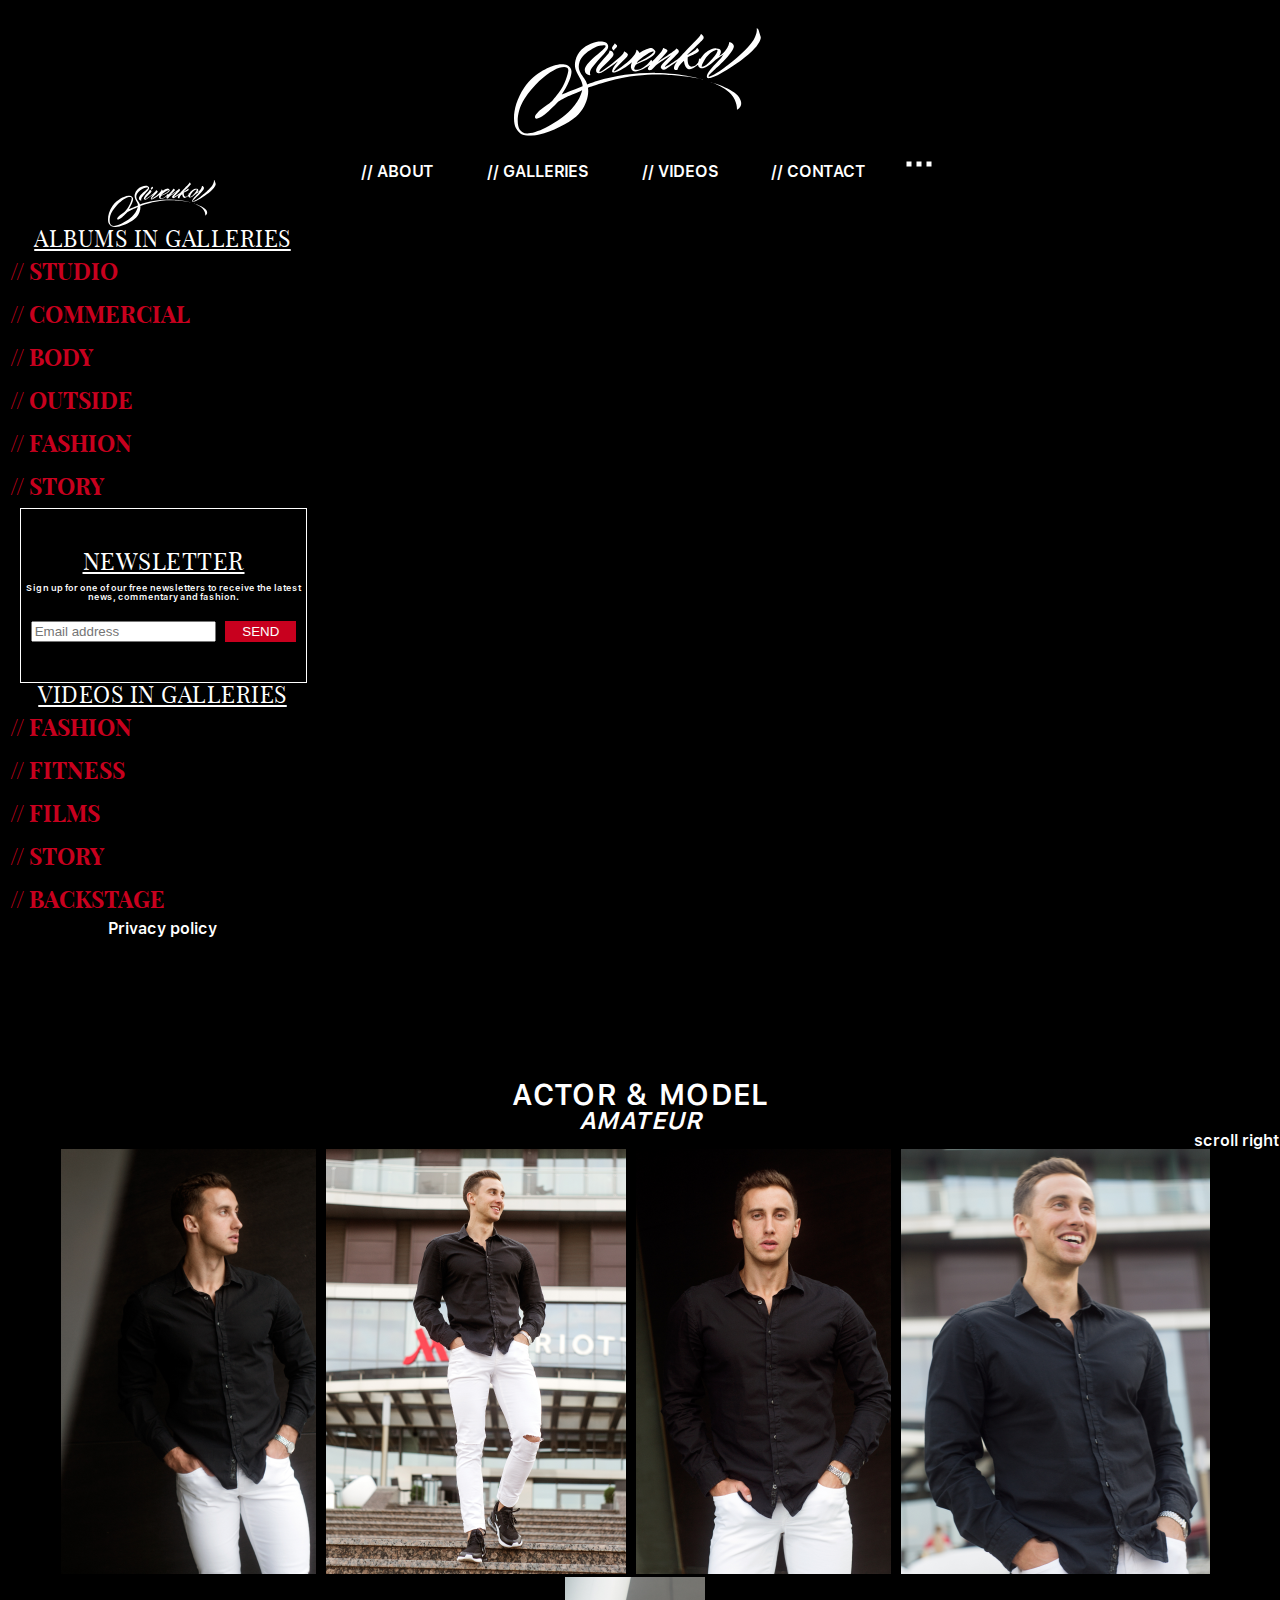
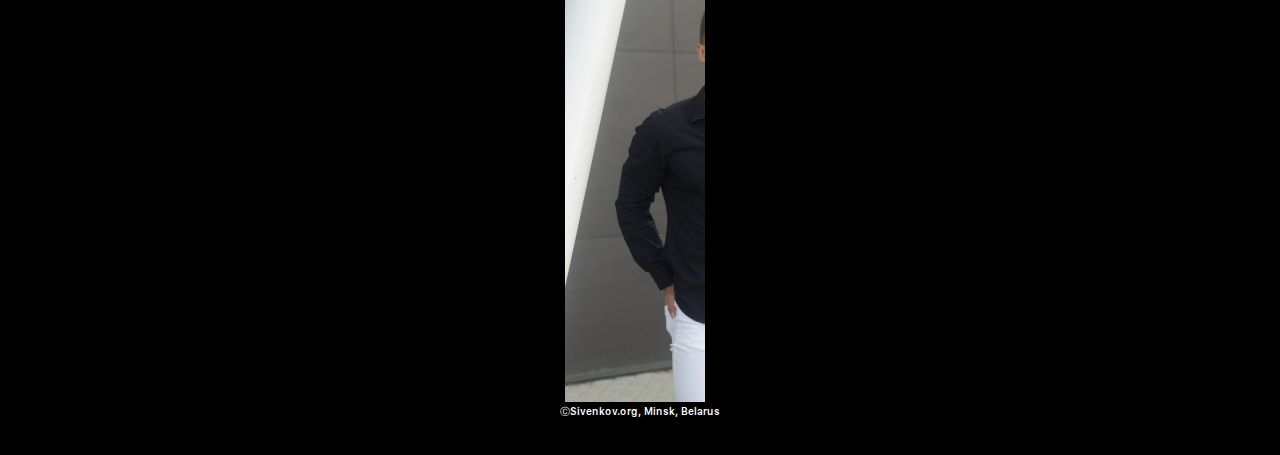
==== commit ca5bb57b: "Правки" ====
--- a/index.html
+++ b/index.html
@@ -37,99 +37,67 @@
                 </li>
 
                 <li class="main-nav__list-item">
-                    <div class="burger-menu">
-                        <a href="#" class="burger-menu__button">
-                            <span class="burger-menu__lines"></span>
-                        </a>
-                        <nav class="burger-menu__nav">
-                            <div class="aside-menu">
-                                <a class="aside-header__logo" href="#"><img src="img/logo.svg" alt="logo"
-                                        class="aside-header__logo-image"></a>
-                                <ul class="aside-nav__list">
-                                    <h3>Albums in galleries</h3>
-                                    <li class="aside-nav__list-item">
-                                        <a class="burger-menu__link" href="about.html">// Studio</a>
-                                    </li>
-                                    <li class="aside-nav__list-item">
-                                        <a class="burger-menu__link" href="galleries.html">// Commercial</a>
-                                    </li>
-                                    <li class="aside-nav__list-item">
-                                        <a class="burger-menu__link" href="videos.html">// Body</a>
-                                    </li>
-                                    <li class="aside-nav__list-item">
-                                        <a class="burger-menu__link" href="contact.html">// Outside</a>
-                                    </li>
-                                    <li class="aside-nav__list-item">
-                                        <a class="burger-menu__link" href="contact.html">// Fashion</a>
-                                    </li>
-                                    <li class="aside-nav__list-item">
-                                        <a class="burger-menu__link" href="contact.html">// Story</a>
-                                    </li>
-                                </ul>
-
-                                <div class="newsletter">
-                                    <h3>Newsletter</h3>
-                                    <p>Sign up for one of our free newsletters to receive the latest news, commentary
-                                        and fashion.</p>
-                                    <form action="subscribers" class="subscribers">
-                                        <input placeholder="Email address" type="email">
-                                        <button class="send" type="submit">Send</button>
-                                    </form>
-                                </div>
-
-                                <ul class="aside-nav__list">
-                                    <h3>Videos in galleries</h3>
-                                    <li class="aside-nav__list-item">
-                                        <a class="burger-menu__link" href="about.html">// Fashion</a>
-                                    </li>
-                                    <li class="aside-nav__list-item">
-                                        <a class="burger-menu__link" href="galleries.html">// Fitness</a>
-                                    </li>
-                                    <li class="aside-nav__list-item">
-                                        <a class="burger-menu__link" href="videos.html">// Films</a>
-                                    </li>
-                                    <li class="aside-nav__list-item">
-                                        <a class="burger-menu__link" href="contact.html">// Story</a>
-                                    </li>
-                                    <li class="aside-nav__list-item">
-                                        <a class="burger-menu__link" href="contact.html">// Backstage</a>
-                                    </li>
-                                </ul>
-
-                                <div class="page-footer__social social">
-                                    <b class="social__title">Privacy policy</b>
-                                    <ul class="social__list">
-                                        <li class="social__item">
-                                            <a class="social__link social__link--facebook"
-                                                href="https://www.facebook.com/"><img src="../Job/img/fb.svg"
-                                                    alt=""></a>
-                                        </li>
-                                        <li class="social__item">
-                                            <a class="social__link social__link--telegram"
-                                                href="https://telegram.org/"><img src="../Job/img/tlg.svg" alt=""></a>
-                                        </li>
-                                        <li class="social__item">
-                                            <a class="social__link social__link--instagram"
-                                                href="https://www.instagram.com/"><img src="../Job/img/inst.svg"
-                                                    alt=""></a>
-                                        </li>
-                                    </ul>
-                                </div>
-                            </div>
-                        </nav>
-                        <script src="https://code.jquery.com/jquery-3.4.0.min.js"></script>
-                        <script src="../Job/javasript/script.js"></script>
-                    
-                    </div>
+                    <a href="#" class="burger-menu__button">
+                        <span class="burger-menu__lines"></span>
+                    </a>
                 </li>
             </ul>
         </nav>
+        
+        <div class="burger-menu">
+            <nav class="burger-menu__nav">
+                <a class="burger-menu__logo" href="#"><img src="img/logo.svg" alt="logo"
+                        class="burger-menu__logo-image"></a>
+                <h3>Albums in galleries</h3>
+                <a class="burger-menu__link" href="about.html">// Studio</a>
+                <a class="burger-menu__link" href="galleries.html">// Commercial</a>
+                <a class="burger-menu__link" href="videos.html">// Body</a>
+                <a class="burger-menu__link" href="contact.html">// Outside</a>
+                <a class="burger-menu__link" href="contact.html">// Fashion</a>
+                <a class="burger-menu__link" href="contact.html">// Story</a>
+
+                <div class="newsletter">
+                    <h3>Newsletter</h3>
+                    <p>Sign up for one of our free newsletters to receive the latest news, commentary
+                        and fashion.</p>
+                    <form action="subscribers" class="subscribers">
+                        <input placeholder="Email address" type="email">
+                        <button class="send" type="submit">Send</button>
+                    </form>
+                </div>
+
+                <h3>Videos in galleries</h3>
+                <a class="burger-menu__link" href="about.html">// Fashion</a>
+                <a class="burger-menu__link" href="galleries.html">// Fitness</a>
+                <a class="burger-menu__link" href="videos.html">// Films</a>
+                <a class="burger-menu__link" href="contact.html">// Story</a>
+                <a class="burger-menu__link" href="contact.html">// Backstage</a>
+
+                <div class="burger-menu__social social">
+                    <b class="social__title">Privacy policy</b>
+                    <ul class="social__list">
+                        <li class="social__item">
+                            <a class="social__link social__link--facebook" href="https://www.facebook.com/"><img
+                                    src="../Job/img/fb.svg" alt=""></a>
+                        </li>
+                        <li class="social__item">
+                            <a class="social__link social__link--telegram" href="https://telegram.org/"><img
+                                    src="../Job/img/tlg.svg" alt=""></a>
+                        </li>
+                        <li class="social__item">
+                            <a class="social__link social__link--instagram" href="https://www.instagram.com/"><img
+                                    src="../Job/img/inst.svg" alt=""></a>
+                        </li>
+                    </ul>
+                </div>
+            </nav>
+        </div>
     </header>
 
     <main class="page-main">
         <div class="page-main__title">
             <h1>Actor & Model</h1>
-            <h3>Amateur</h2>
+            <h3>Amateur</h3>
         </div>
         <a class="link" href="#">scroll right</a>
         <div class="photos-container">
@@ -154,7 +122,8 @@
     <footer class="page-footer">
         <p>&#9400;Sivenkov.org, Minsk, Belarus</p>
     </footer>
-
+    <script src="https://code.jquery.com/jquery-3.4.0.min.js"></script>
+    <script src="../Job/javasript/script.js"></script>
 </body>
 
 </html>--- a/css/style.css
+++ b/css/style.css
@@ -63,11 +63,11 @@
 
 h3 {
   display: flex;
-  justify-content: flex-end;
+  justify-content: center;
   font-style: italic;
   font-size: 24px;
   text-transform: uppercase;
-  letter-spacing: 1.3px; }
+  letter-spacing: 0.5px; }
 
 .link {
   display: flex;
@@ -93,10 +93,9 @@
   font-size: 10px;
   line-height: 13px; }
 
-.aside-menu {
+.burger-menu {
   display: flex;
   flex-direction: column;
-  position: fixed;
   top: 0;
   right: 0;
   bottom: 0;
@@ -104,34 +103,18 @@
   background: #000000;
   width: 325px; }
 
-.aside-nav__list {
-  margin: 0 20px;
-  padding: 20px 0; }
-
-.aside-nav__list h3 {
+.burger-menu h3 {
   font-family: "Playfair Display SC";
   font-size: 23px;
   text-transform: uppercase;
   text-decoration: underline;
   font-style: normal; }
 
-.aside-nav__list-item {
-  padding: 10px 0;
-  border-bottom: 0.25px solid #FFFFFF; }
-
-.aside-nav__list-item a {
-  color: #C8001E;
-  font-weight: bold;
-  text-decoration: none;
-  font-family: "Playfair Display SC";
-  font-size: 23px;
-  text-transform: uppercase; }
-
-.aside-header__logo {
+.burger-menu__logo {
   display: flex;
   justify-content: center; }
 
-.aside-header__logo-image {
+.burger-menu__logo-image {
   max-width: 110px;
   width: 100%;
   height: auto; }
@@ -176,44 +159,7 @@
   margin: 0 auto; }
 /*планшет */
 /*десктоп */
-.main-nav__list-item {
-  display: flex;
-  justify-content: center;
-  align-items: center; }
-
-.main-nav__extra-menu {
-  display: block;
-  width: 50px;
-  height: 40px;
-  background-color: #fff;
-  border-radius: 50%;
-  position: relative; }
-
-.main-nav__extra-menu span,
-.main-nav__extra-menu span::before,
-.main-nav__extra-menu span::after {
-  position: absolute;
-  top: 50%;
-  margin-top: -1px;
-  left: 50%;
-  margin-left: -10px;
-  width: 20px;
-  height: 2px;
-  background-color: #222222; }
-
-span::before,
-span::after {
-  content: '';
-  display: block;
-  transition: 0.5s; }
-
-span::before {
-  transform: translateY(-5px); }
-
-span::after {
-  transform: translateY(5px); }
-
-.page-footer__social social {
+.burger-menu__social social {
   display: block; }
 
 .social__title {
@@ -228,7 +174,7 @@
   margin: 0 auto; }
 
 .burger-menu__button {
-  position: fixed;
+  position: absolute;
   z-index: 30;
   border-radius: 50%;
   background-color: #2a2a2a;
@@ -241,8 +187,8 @@
 .burger-menu__lines::after,
 .burger-menu__lines::before {
   position: absolute;
-  width: 40px;
-  height: 6px;
+  width: 5px;
+  height: 5px;
   background-color: #fff; }
 
 .burger-menu__lines {
@@ -252,11 +198,11 @@
 
 .burger-menu__lines::before {
   content: '';
-  top: -12px; }
+  left: 10px; }
 
 .burger-menu__lines::after {
   content: '';
-  top: 12px; }
+  right: 10px; }
 
 .burger-menu_active .burger-menu__button,
 .burger-menu_active .burger-menu__lines {
@@ -271,13 +217,10 @@
   transform: rotate(-45deg); }
 
 .burger-menu__nav {
-  padding-top: 80px;
-  position: fixed;
   z-index: 20;
   display: flex;
   flex-flow: column;
   height: 100%;
-  background-color: #2a2a2a;
   overflow-y: auto;
   left: -100%;
   transition: 0.5s; }
@@ -286,14 +229,13 @@
   left: 0; }
 
 .burger-menu__link {
-  padding: 30px;
-  font-family: sans-serif;
-  font-style: 32px;
+  padding: 10px;
+  color: #C8001E;
+  font-weight: bold;
   text-decoration: none;
-  text-transform: uppercase;
-  letter-spacing: 5px;
-  font-weight: bold;
-  color: #ffffff; }
+  font-family: "Playfair Display SC";
+  font-size: 23px;
+  text-transform: uppercase; }
 
 .burger-menu__link:hover {
   filter: brightness(0.7); }
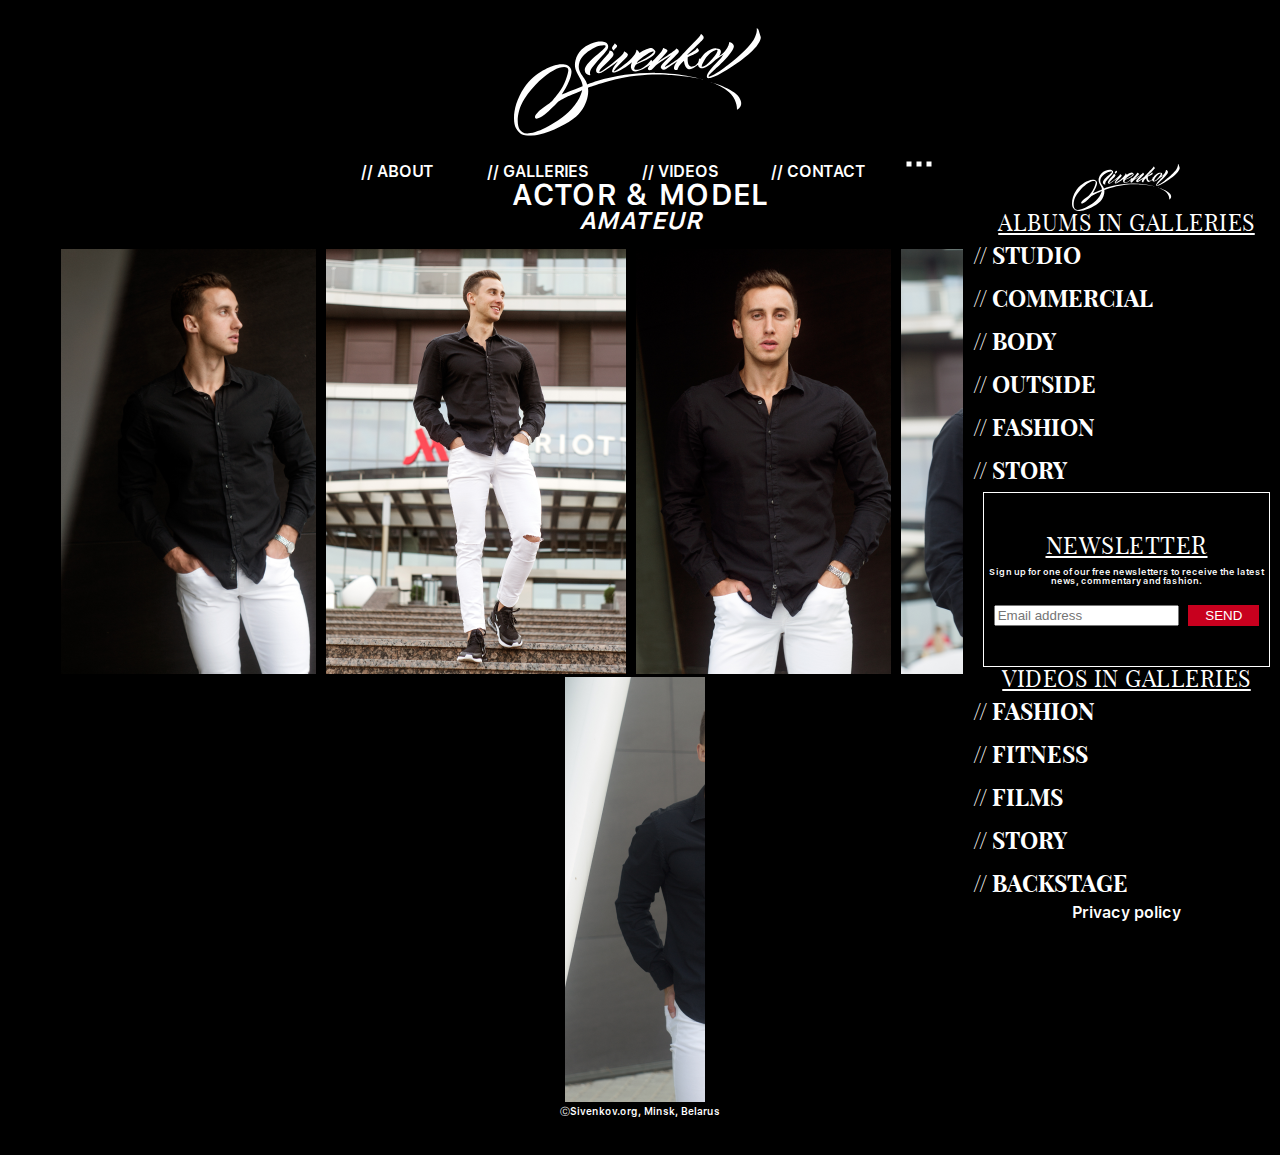
==== commit 75f34a25: "Правки" ====
--- a/index.html
+++ b/index.html
@@ -41,57 +41,58 @@
                         <span class="burger-menu__lines"></span>
                     </a>
                 </li>
+                <div class="burger-menu">
+                    <nav class="burger-menu__nav">
+                        <a class="burger-menu__logo" href="#"><img src="img/logo.svg" alt="logo"
+                                class="burger-menu__logo-image"></a>
+                        <h3>Albums in galleries</h3>
+                        <a class="burger-menu__link" href="about.html">// Studio</a>
+                        <a class="burger-menu__link" href="galleries.html">// Commercial</a>
+                        <a class="burger-menu__link" href="videos.html">// Body</a>
+                        <a class="burger-menu__link" href="contact.html">// Outside</a>
+                        <a class="burger-menu__link" href="contact.html">// Fashion</a>
+                        <a class="burger-menu__link" href="contact.html">// Story</a>
+        
+                        <div class="newsletter">
+                            <h3>Newsletter</h3>
+                            <p>Sign up for one of our free newsletters to receive the latest news, commentary
+                                and fashion.</p>
+                            <form action="subscribers" class="subscribers">
+                                <input placeholder="Email address" type="email">
+                                <button class="send" type="submit">Send</button>
+                            </form>
+                        </div>
+        
+                        <h3>Videos in galleries</h3>
+                        <a class="burger-menu__link" href="about.html">// Fashion</a>
+                        <a class="burger-menu__link" href="galleries.html">// Fitness</a>
+                        <a class="burger-menu__link" href="videos.html">// Films</a>
+                        <a class="burger-menu__link" href="contact.html">// Story</a>
+                        <a class="burger-menu__link" href="contact.html">// Backstage</a>
+        
+                        <div class="burger-menu__social social">
+                            <b class="social__title">Privacy policy</b>
+                            <ul class="social__list">
+                                <li class="social__item">
+                                    <a class="social__link social__link--facebook" href="https://www.facebook.com/"><img
+                                            src="../Job/img/fb.svg" alt=""></a>
+                                </li>
+                                <li class="social__item">
+                                    <a class="social__link social__link--telegram" href="https://telegram.org/"><img
+                                            src="../Job/img/tlg.svg" alt=""></a>
+                                </li>
+                                <li class="social__item">
+                                    <a class="social__link social__link--instagram" href="https://www.instagram.com/"><img
+                                            src="../Job/img/inst.svg" alt=""></a>
+                                </li>
+                            </ul>
+                        </div>
+                    </nav>
+                </div>
             </ul>
         </nav>
         
-        <div class="burger-menu">
-            <nav class="burger-menu__nav">
-                <a class="burger-menu__logo" href="#"><img src="img/logo.svg" alt="logo"
-                        class="burger-menu__logo-image"></a>
-                <h3>Albums in galleries</h3>
-                <a class="burger-menu__link" href="about.html">// Studio</a>
-                <a class="burger-menu__link" href="galleries.html">// Commercial</a>
-                <a class="burger-menu__link" href="videos.html">// Body</a>
-                <a class="burger-menu__link" href="contact.html">// Outside</a>
-                <a class="burger-menu__link" href="contact.html">// Fashion</a>
-                <a class="burger-menu__link" href="contact.html">// Story</a>
-
-                <div class="newsletter">
-                    <h3>Newsletter</h3>
-                    <p>Sign up for one of our free newsletters to receive the latest news, commentary
-                        and fashion.</p>
-                    <form action="subscribers" class="subscribers">
-                        <input placeholder="Email address" type="email">
-                        <button class="send" type="submit">Send</button>
-                    </form>
-                </div>
-
-                <h3>Videos in galleries</h3>
-                <a class="burger-menu__link" href="about.html">// Fashion</a>
-                <a class="burger-menu__link" href="galleries.html">// Fitness</a>
-                <a class="burger-menu__link" href="videos.html">// Films</a>
-                <a class="burger-menu__link" href="contact.html">// Story</a>
-                <a class="burger-menu__link" href="contact.html">// Backstage</a>
-
-                <div class="burger-menu__social social">
-                    <b class="social__title">Privacy policy</b>
-                    <ul class="social__list">
-                        <li class="social__item">
-                            <a class="social__link social__link--facebook" href="https://www.facebook.com/"><img
-                                    src="../Job/img/fb.svg" alt=""></a>
-                        </li>
-                        <li class="social__item">
-                            <a class="social__link social__link--telegram" href="https://telegram.org/"><img
-                                    src="../Job/img/tlg.svg" alt=""></a>
-                        </li>
-                        <li class="social__item">
-                            <a class="social__link social__link--instagram" href="https://www.instagram.com/"><img
-                                    src="../Job/img/inst.svg" alt=""></a>
-                        </li>
-                    </ul>
-                </div>
-            </nav>
-        </div>
+       
     </header>
 
     <main class="page-main">
--- a/css/style.css
+++ b/css/style.css
@@ -94,14 +94,10 @@
   line-height: 13px; }
 
 .burger-menu {
-  display: flex;
-  flex-direction: column;
-  top: 0;
-  right: 0;
-  bottom: 0;
+  position: fixed;
+  right: -10px;
   min-height: 100vh;
-  background: #000000;
-  width: 325px; }
+  background: #000000; }
 
 .burger-menu h3 {
   font-family: "Playfair Display SC";
@@ -209,11 +205,11 @@
   background-color: transparent; }
 
 .burger-menu_active .burger-menu__lines::before {
-  top: 0;
+  left: 10;
   transform: rotate(45deg); }
 
 .burger-menu_active .burger-menu__lines::after {
-  top: 0;
+  right: 10px;
   transform: rotate(-45deg); }
 
 .burger-menu__nav {
@@ -222,7 +218,6 @@
   flex-flow: column;
   height: 100%;
   overflow-y: auto;
-  left: -100%;
   transition: 0.5s; }
 
 .burger-menu_active .burger-menu__nav {
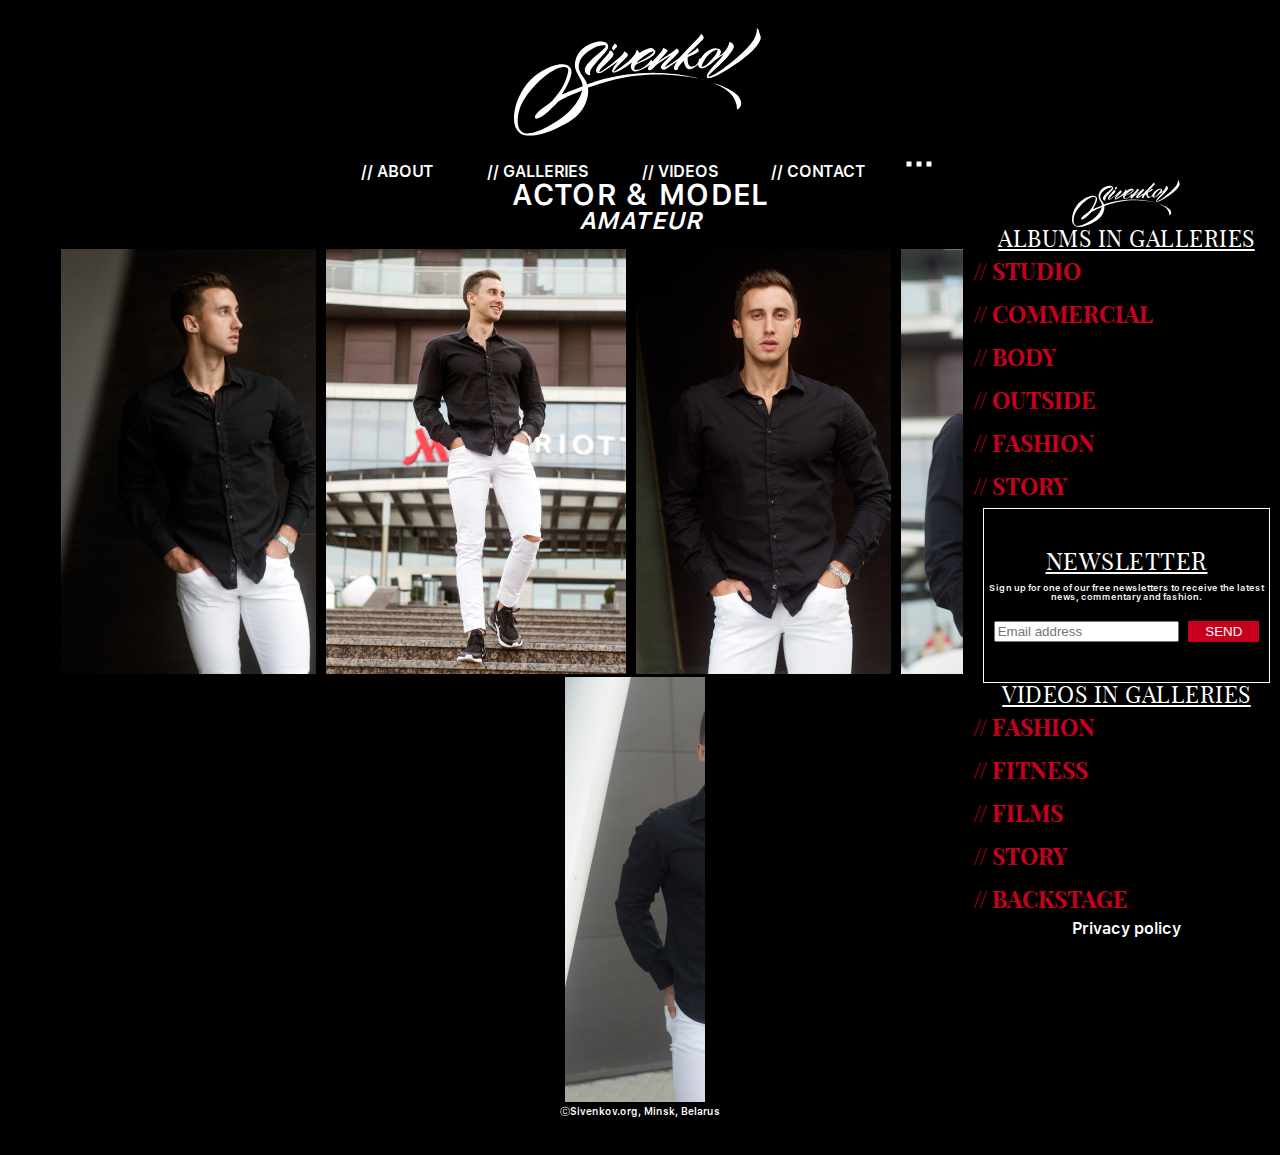
==== commit 5f02d3a5: "Правки" ====
--- a/index.html
+++ b/index.html
@@ -18,80 +18,82 @@
     <header class="page-header">
         <a class="page-header__logo" href="#"><img src="img/logo.svg" alt="logo" class="page-header__logo-image">
         </a>
-        <nav class="main-nav">
-            <button class="main-nav__toggle" type="button">Open menu
-            </button>
-            <!--Кпопка для моб.меню-->
-            <ul class="main-nav__list">
-                <li class="main-nav__list-item">
-                    <a href="html/about.html">// About</a>
-                </li>
-                <li class="main-nav__list-item">
-                    <a href="html/galleries.html">// Galleries</a>
-                </li>
-                <li class="main-nav__list-item">
-                    <a href="html/videos.html">// Videos</a>
-                </li>
-                <li class="main-nav__list-item">
-                    <a href="html/contact.html">// Contact</a>
-                </li>
+        <div>
+            <nav class="main-nav">
+                <!--Кпопка для моб.меню-->
+                <button class="main-nav__toggle" type="button">Open menu
+                </button>
+                <ul class="main-nav__list">
+                    <li class="main-nav__list-item">
+                        <a href="html/about.html">// About</a>
+                    </li>
+                    <li class="main-nav__list-item">
+                        <a href="html/galleries.html">// Galleries</a>
+                    </li>
+                    <li class="main-nav__list-item">
+                        <a href="html/videos.html">// Videos</a>
+                    </li>
+                    <li class="main-nav__list-item">
+                        <a href="html/contact.html">// Contact</a>
+                    </li>
+    
+                    <li class="main-nav__list-item">
+                        <a href="#" class="burger-menu__button">
+                            <span class="burger-menu__lines"></span>
+                        </a>
+                    </li>
+                    
+                </ul>
+            </nav> 
+        </div>
+        <div class="burger-menu">
+            <nav class="burger-menu__nav">
+                <a class="burger-menu__logo" href="#"><img src="img/logo.svg" alt="logo"
+                        class="burger-menu__logo-image"></a>
+                <h3>Albums in galleries</h3>
+                <a class="burger-menu__link" href="about.html">// Studio</a>
+                <a class="burger-menu__link" href="galleries.html">// Commercial</a>
+                <a class="burger-menu__link" href="videos.html">// Body</a>
+                <a class="burger-menu__link" href="contact.html">// Outside</a>
+                <a class="burger-menu__link" href="contact.html">// Fashion</a>
+                <a class="burger-menu__link" href="contact.html">// Story</a>
 
-                <li class="main-nav__list-item">
-                    <a href="#" class="burger-menu__button">
-                        <span class="burger-menu__lines"></span>
-                    </a>
-                </li>
-                <div class="burger-menu">
-                    <nav class="burger-menu__nav">
-                        <a class="burger-menu__logo" href="#"><img src="img/logo.svg" alt="logo"
-                                class="burger-menu__logo-image"></a>
-                        <h3>Albums in galleries</h3>
-                        <a class="burger-menu__link" href="about.html">// Studio</a>
-                        <a class="burger-menu__link" href="galleries.html">// Commercial</a>
-                        <a class="burger-menu__link" href="videos.html">// Body</a>
-                        <a class="burger-menu__link" href="contact.html">// Outside</a>
-                        <a class="burger-menu__link" href="contact.html">// Fashion</a>
-                        <a class="burger-menu__link" href="contact.html">// Story</a>
-        
-                        <div class="newsletter">
-                            <h3>Newsletter</h3>
-                            <p>Sign up for one of our free newsletters to receive the latest news, commentary
-                                and fashion.</p>
-                            <form action="subscribers" class="subscribers">
-                                <input placeholder="Email address" type="email">
-                                <button class="send" type="submit">Send</button>
-                            </form>
-                        </div>
-        
-                        <h3>Videos in galleries</h3>
-                        <a class="burger-menu__link" href="about.html">// Fashion</a>
-                        <a class="burger-menu__link" href="galleries.html">// Fitness</a>
-                        <a class="burger-menu__link" href="videos.html">// Films</a>
-                        <a class="burger-menu__link" href="contact.html">// Story</a>
-                        <a class="burger-menu__link" href="contact.html">// Backstage</a>
-        
-                        <div class="burger-menu__social social">
-                            <b class="social__title">Privacy policy</b>
-                            <ul class="social__list">
-                                <li class="social__item">
-                                    <a class="social__link social__link--facebook" href="https://www.facebook.com/"><img
-                                            src="../Job/img/fb.svg" alt=""></a>
-                                </li>
-                                <li class="social__item">
-                                    <a class="social__link social__link--telegram" href="https://telegram.org/"><img
-                                            src="../Job/img/tlg.svg" alt=""></a>
-                                </li>
-                                <li class="social__item">
-                                    <a class="social__link social__link--instagram" href="https://www.instagram.com/"><img
-                                            src="../Job/img/inst.svg" alt=""></a>
-                                </li>
-                            </ul>
-                        </div>
-                    </nav>
+                <div class="newsletter">
+                    <h3>Newsletter</h3>
+                    <p>Sign up for one of our free newsletters to receive the latest news, commentary
+                        and fashion.</p>
+                    <form action="subscribers" class="subscribers">
+                        <input placeholder="Email address" type="email">
+                        <button class="send" type="submit">Send</button>
+                    </form>
                 </div>
-            </ul>
-        </nav>
-        
+
+                <h3>Videos in galleries</h3>
+                <a class="burger-menu__link" href="about.html">// Fashion</a>
+                <a class="burger-menu__link" href="galleries.html">// Fitness</a>
+                <a class="burger-menu__link" href="videos.html">// Films</a>
+                <a class="burger-menu__link" href="contact.html">// Story</a>
+                <a class="burger-menu__link" href="contact.html">// Backstage</a>
+
+                <div class="burger-menu__social social">
+                    <b class="social__title">Privacy policy</b>
+                    <ul class="social__list">
+                        <li class="social__item">
+                            <a class="social__link social__link--facebook" href="https://www.facebook.com/"><img
+                                    src="../Job/img/fb.svg" alt=""></a>
+                        </li>
+                        <li class="social__item">
+                            <a class="social__link social__link--telegram" href="https://telegram.org/"><img
+                                    src="../Job/img/tlg.svg" alt=""></a>
+                        </li>
+                        <li class="social__item">
+                            <a class="social__link social__link--instagram" href="https://www.instagram.com/"><img
+                                    src="../Job/img/inst.svg" alt=""></a>
+                        </li>
+                    </ul>
+                </div>
+            </nav>
+        </div>
        
     </header>
 
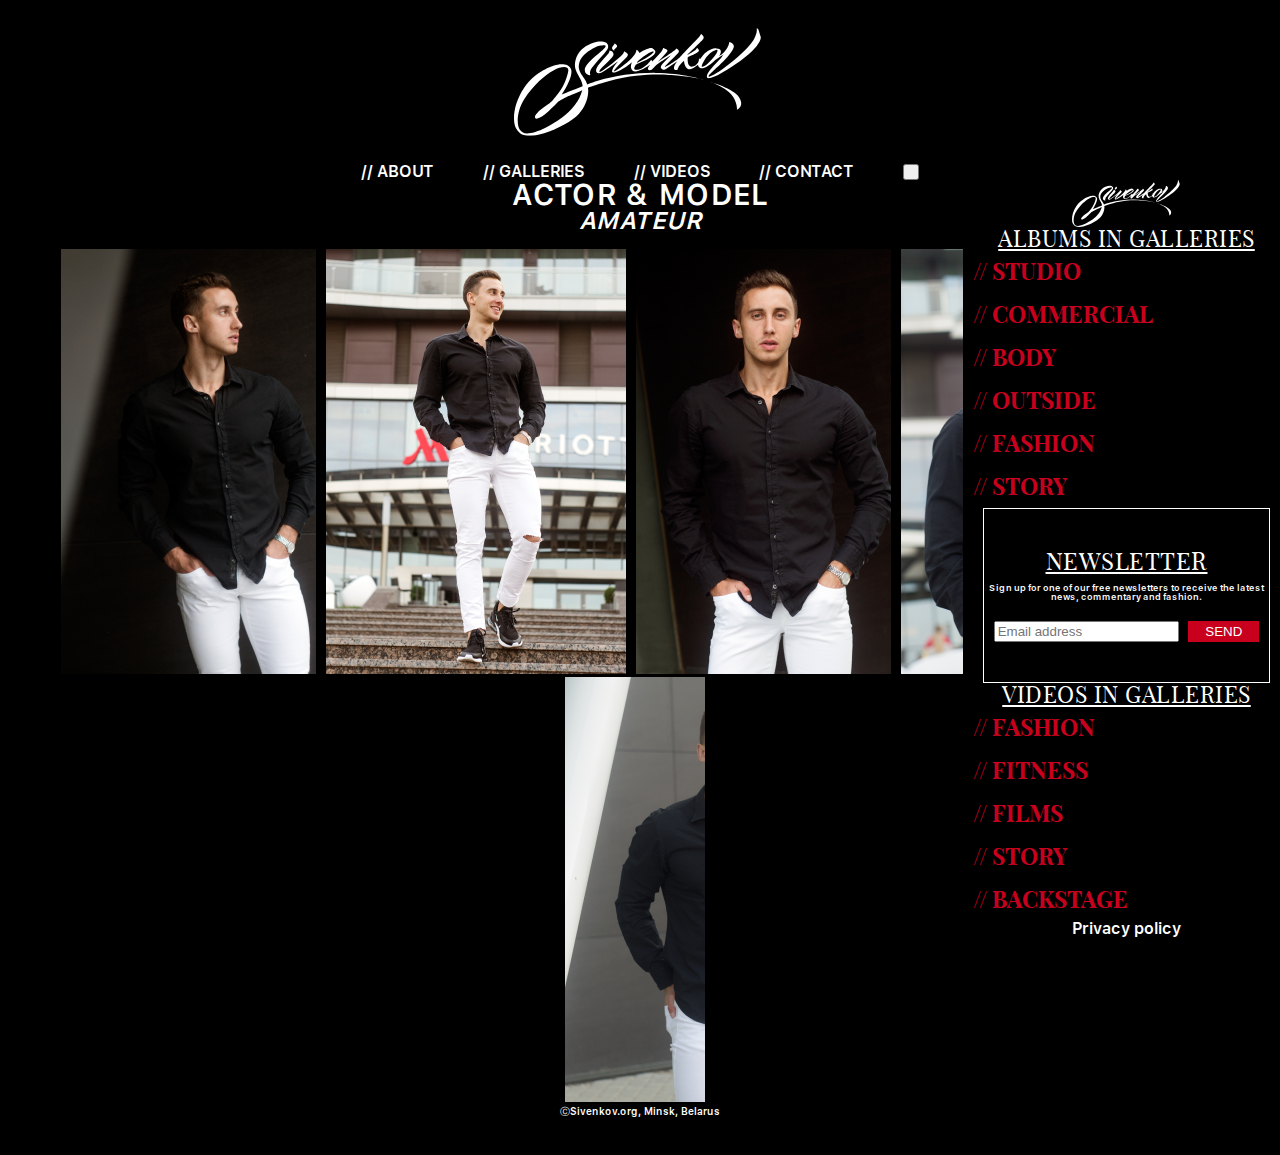
==== commit df1d6f7f: "Правки" ====
--- a/index.html
+++ b/index.html
@@ -38,9 +38,12 @@
                     </li>
     
                     <li class="main-nav__list-item">
-                        <a href="#" class="burger-menu__button">
+                        <!--<a href="#" class="burger-menu__button">
                             <span class="burger-menu__lines"></span>
-                        </a>
+                        </a>-->
+                        <button class="button-dots js-open-sidebar">
+                            <span class="button-dots__dot"></span>
+                        </button>
                     </li>
                     
                 </ul>
--- a/css/style.css
+++ b/css/style.css
@@ -41,6 +41,10 @@
   color: #FFFFFF;
   text-decoration: none;
   text-transform: uppercase; }
+
+.main-nav__list-item {
+  display: flex;
+  justify-content: center; }
 
 .page-main {
   display: flex;
@@ -170,7 +174,6 @@
   margin: 0 auto; }
 
 .burger-menu__button {
-  position: absolute;
   z-index: 30;
   border-radius: 50%;
   background-color: #2a2a2a;
